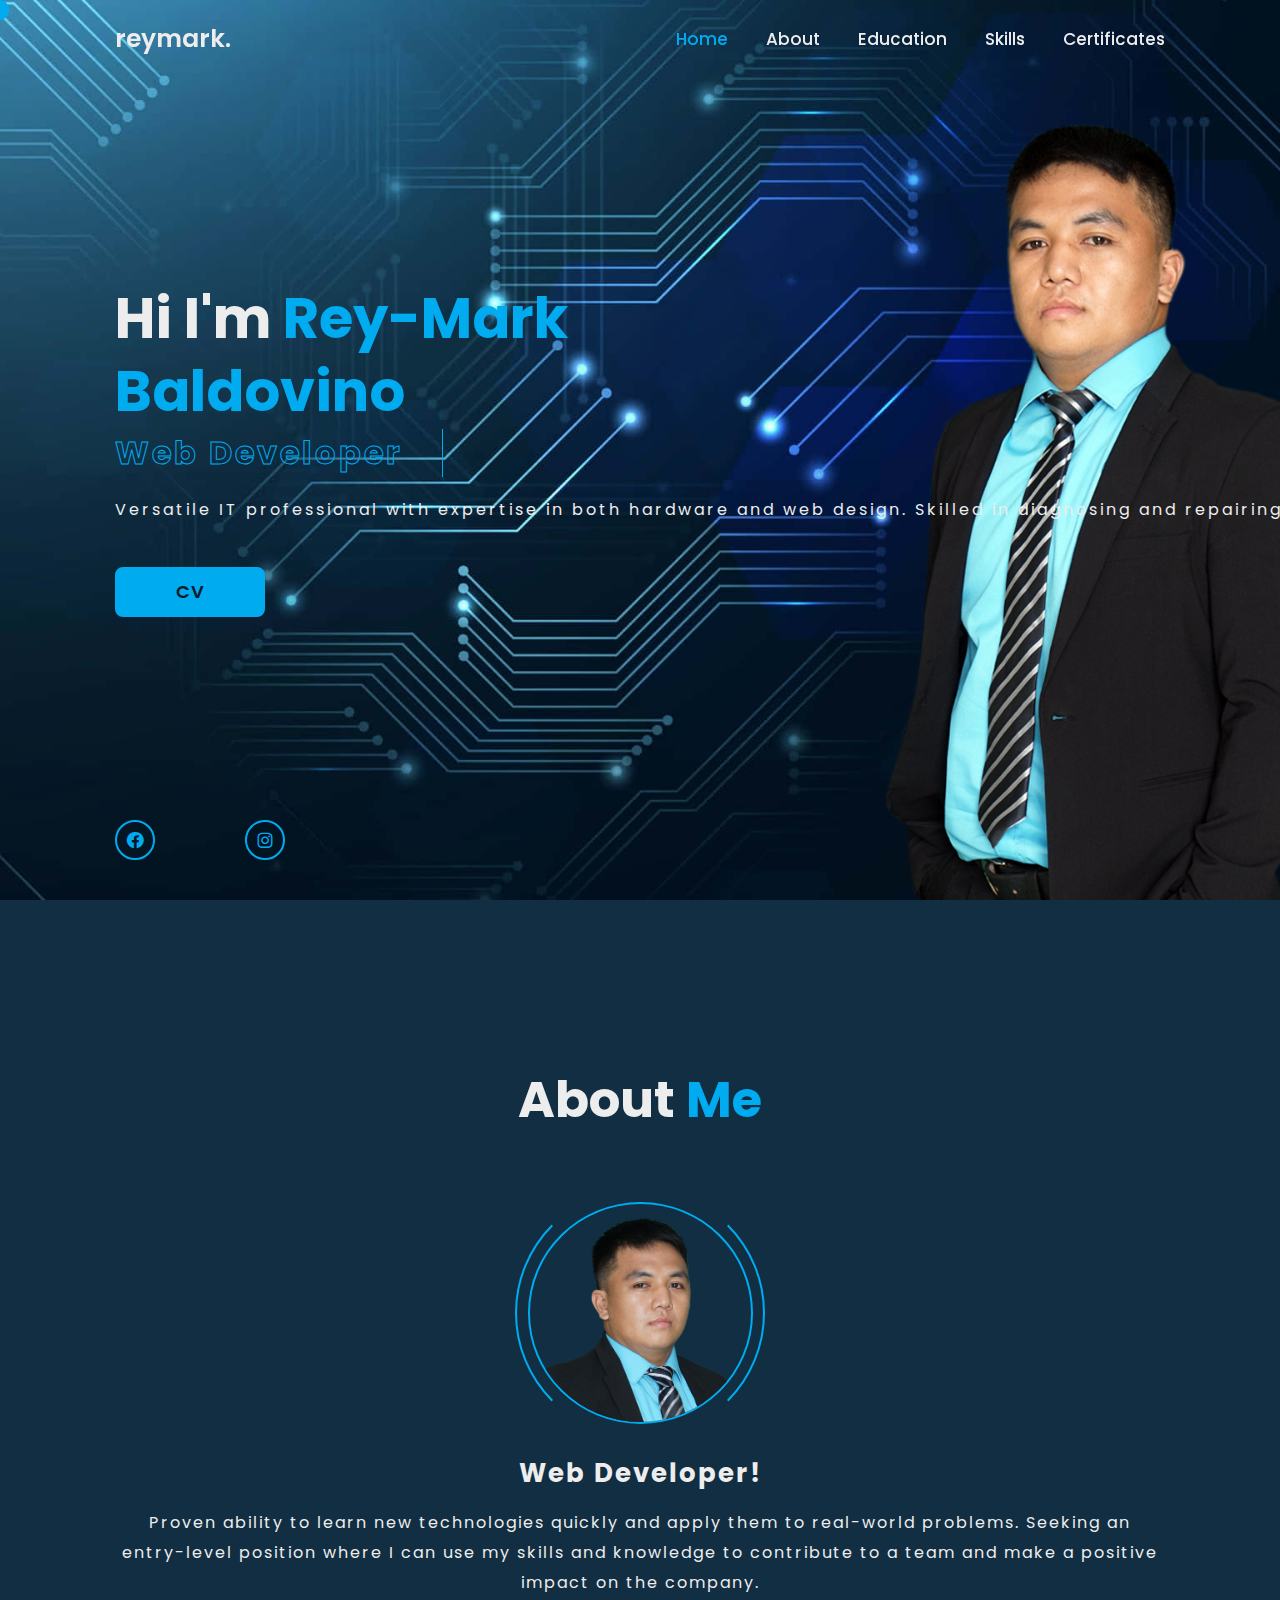
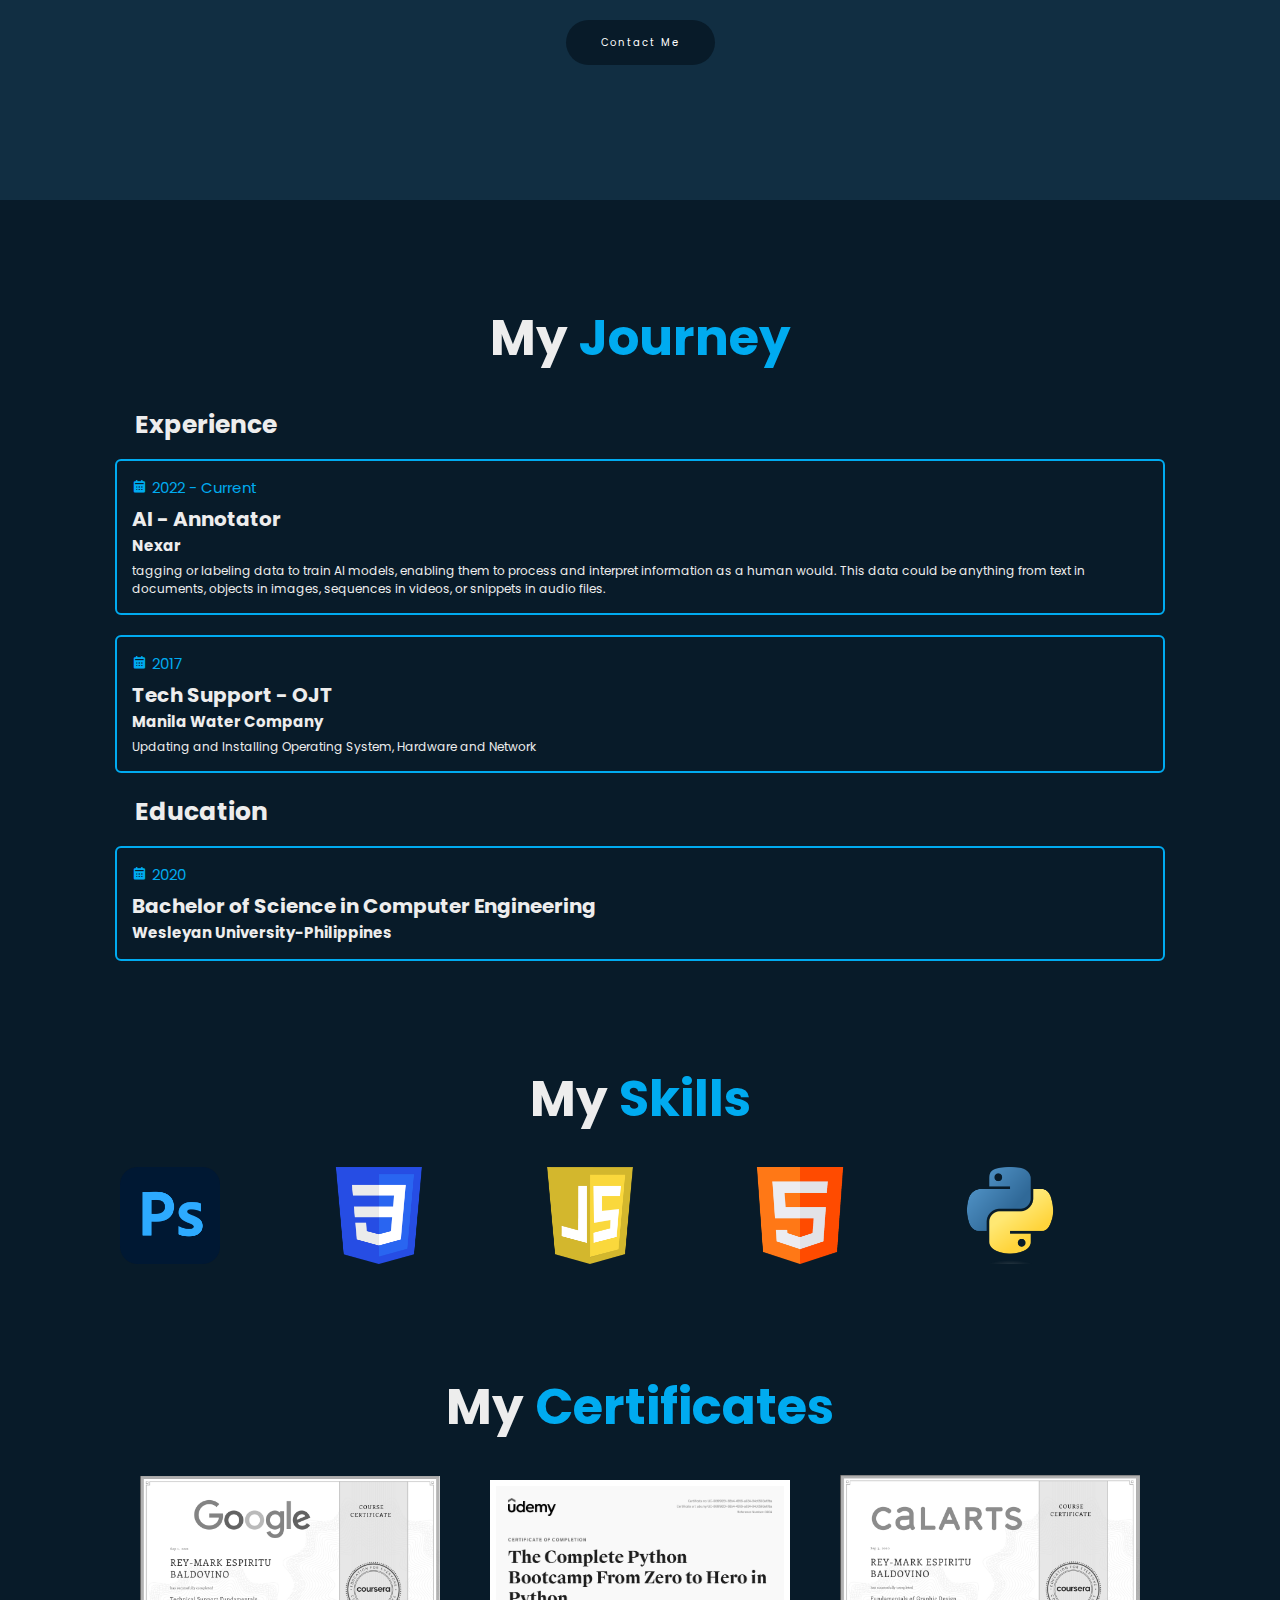
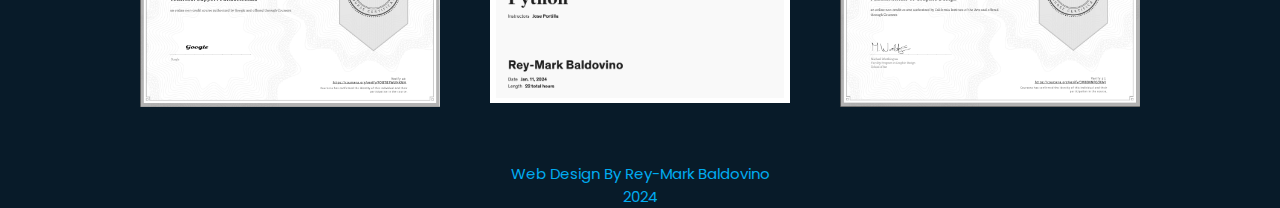
==== index.html @ 8c46447d "Update index.html" ====
<!DOCTYPE html>
<html lang="en">
<head>
    <meta charset="UTF-8">
    <meta name="viewport" content="width=device-width, initial-scale=1.0">
    <title>ReyMark Portfolio</title>
    <link rel="stylesheet" href="style.css">
    <!--icon--->
    <link rel="shortcut icon" type="x-icon" href="logo.JPG">

    <!---box icons-->
    <link href='https://unpkg.com/boxicons@2.1.4/css/boxicons.min.css' rel='stylesheet'>
    <link rel="stylesheet" href="path/to/font-awesome/css/font-awesome.min.css" rel='stylesheet'>

</head>
<body>
    
<!--header design-->

    <header class="header">
        <a href="#" class="logo">reymark.</a>

        <div class="bx bx-menu" id="menu-icon"></div>

        <nav class="navbar">
            <a href="#home" class="active">Home</a>
            <a href="#about">About</a>
            <a href="#education">Education</a>
            <a href="#skills">Skills</a>
            <a href="#certificates">Certificates</a>

        </nav>
    </header>

    <!---home seciton-->
    
    <section class="home" id="home">
         
        </iframe>
        <div class="home-content">
            <h1>Hi I'm <span>Rey-Mark Baldovino</span></h1>
            <div class="text-animate">
                <h3>Web Developer</h3>
            </div>
            <div class="paragraph">
            <p class="rmbaldovino">Versatile IT professional with expertise in both hardware and web design. Skilled in diagnosing and repairing computer hardware, assembling custom builds, and optimizing system performance. Experienced in troubleshooting desktops, laptops, and network infrastructure to ensure seamless functionality.

In addition to hardware expertise, proficient in web design, specializing in responsive, user-friendly websites using HTML, CSS, JavaScript, and modern frameworks. Passionate about creating visually appealing and efficient web solutions while ensuring compatibility across devices. Adept at combining technical knowledge with creative problem-solving to enhance both hardware and digital experiences.</p></div>

            <div class="btn-box">
                
                <a href="rmbaldovino-web.pdf" target= "_blank"download class="btn">CV<i class="fa-solid fa-download"></i></a>
            </div>
        </div>
        <div class="home-sci">
            <a href="https://www.facebook.com/rmbaldovino/" target= "_blank"><i class='bx bxl-facebook-circle' ></i></a>
            <a href="https://www.instagram.com/rmbaldovino/" target= "_blank"><i class='bx bxl-instagram' ></i></a>
            
            
        </div>
        <div class="home-imgHover"></div>
    </section>
    <section class="about" id="about">
        <h2 class="heading">About<span> Me</span></h2>
        <div class="about-img">
            <img src="me.png" alt="">
            <span class="circle-spin"></span>
        </div>
        <div class="about-content">
            <h3>Web Developer!</h3>
            <p>Proven ability to learn new technologies quickly and apply them to real-world problems. Seeking an entry-level position where I can use my skills and knowledge to contribute to a team and make a positive impact on the company.</p>
            <div class="btn-box btns">
                <a href="#divOne" class="button">Contact Me</a>
            </div>

            <div class="overlay" id="divOne">
                <div class="wrapper">
                    <h2>Contact Me</h2>
                    <form class="contact-form" action="https://api.web3forms.com/submit" method="POST">

                        <input type="hidden" name="access_key" value="06168361-7573-4336-a8cb-8e2ebd94ad6c" />
                        <input type="hidden" name="subject" value="New Contact Form Submission from Web3Forms" />
                        <input type="hidden" name="from_name" value="My Website" />
                        <!-- More custom ization options available in the docs: https://docs.web3forms.com -->
                    
                        <div class="form-group-container">
                          <div class="form-group">
                            <label for="name" class="form-label">Name</label>
                            <input id="name" name="name" class="form-input" placeholder="Your name" type="text" />
                          </div>
                          <div class="form-group">
                            <label for="email" class="form-label">Email</label>
                            <input id="email" name="email" class="form-input" placeholder="Your email" type="email" />
                          </div>
                          <div class="form-group">
                            <label for="phone" class="form-label">Phone</label>
                            <input id="phone" name="phone" class="form-input" placeholder="09XX-XXX-XXXX" type="text" />
                          </div>
                          <div class="form-group">
                            <label for="message" class="form-label">Message</label>
                            <textarea class="form-textarea" id="message" name="message" placeholder="Your message"></textarea>
                          </div>
                        </div>
                        <button class="form-submit" type="submit">Send Message</button>
                      </form>
                        </div>
                        
                    </div>
                </div>
            </div>
        </div>
    </section>
    

    <!---education design-->

    <section class="education" id="education">
        <h2 class="heading">My <span>Journey</span></h2>

        
            
        

        <div class="education-row">
            <div class="education-column">
                <h3 class="title">Experience</h3>

                <div class="education-box">
                    <div class="education-content">
                        <div class="content">
                            <div class="year"><i class='bx bxs-calendar' ></i>2022 - Current</div>
                            <h3>AI - Annotator</h3>
                            <h4>Nexar</h4>
                            <p>tagging or labeling data to train AI models, enabling them to process and interpret information as a human would. This data could be anything from text in documents, objects in images, sequences in videos, or snippets in audio files.</p>
                        </div>
                    </div>
                </div>
            
                <div class="education-box">
                    <div class="education-content">
                        <div class="content">
                            <div class="year"><i class='bx bxs-calendar' ></i>2017</div>
                            <h3>Tech Support - OJT</h3>
                            <h4>Manila Water Company</h4>
                            <p>Updating and Installing Operating System, Hardware and Network</p>
                        </div>
                    </div>
                </div>
        
       
        
            <div class="education-column">
                <h3 class="title">Education</h3>

                <div class="education-box">
                    <div class="education-content">
                        <div class="content">
                            <div class="year"><i class='bx bxs-calendar' ></i>2020</div>
                            <h3>Bachelor of Science in Computer Engineering</h3>
                            <h4>Wesleyan University-Philippines</h4>
                        </div>
                    </div>
                </div>
                
        <div class="skills" id="skills">
            <h2 class="heading">My <span>Skills</span></h2>
            <div class="small-container">
                <div class="row">
                    
                <div class="col-5">
                    
                    
                    <img src="photoshop.png"></a>
                    </div>
                    <div class="col-5">
                        
                            <img src="css.png"></a>
                    </div>
                    <div class="col-5">
                        
                            <img src="java.png"></a>
                    </div>
                    <div class="col-5">
                        
                            <img src="html.png"></a>
                    </div>

                    <div class="col-5">
                        
                        <img src="python.png"></a>
                </div>
                </div></div></div>
        
                <div class="certificates" id="certificates">
                    <h2 class="heading">My <span>Certificates</span></h2>
                    <div class="small-container">
                        <div class="row">
                            <div class="cert">
                                <a href="https://coursera.org/share/f41dbfc40cb8616c34977c5c7dcbb284" target= "_blank">
                                    <img src="techsupport.PNG"></a>
                            </div>

                                <div class="cert">
                                    <a href=" https://www.udemy.com/certificate/UC-086f9251-58b4-4556-a034-84c6593e6fba/" target= "_blank">
                                        <img src="pythoncert.jpg"></a>
                                </div>

                                <div class="cert">
                                    <a href="https://coursera.org/share/c3903c83af17bc0aebef43ce1b328d36" target= "_blank">
                                    <img src="graphics.PNG"></a>
                            </div>
                        </div>
    </section>
    <p class="copyright"> Web Design By Rey-Mark Baldovino<br>
        2024</p>


    <script src="js/script.js"></script>

</body>
</html>
---- style.css ----
@import url("https://fonts.googleapis.com/css2?family=Poppins:ital,wght@0,100;0,200;0,300;0,400;0,500;0,600;0,700;0,800;0,900;1,100;1,200;1,300;1,400;1,500;1,600;1,700;1,800;1,900&display=swap" );

*{
    margin: 0;
    padding: 0;
    box-sizing: border-box;
    text-decoration: none;
    border: none;
    outline: none;
    scroll-behavior: smooth;
    font-family: 'Poppins', sans-serif;
}

:root{
    --bg-color: #081b29;
    --second-bg-color: #112e42;
    --text-color: #ededed;
    --main-color: #00abf0;
}
.hero{
    width: 100%;
    height: 100%;
}
html{
    font-size: 62.5%;
    overflow-x: hidden;
}

body{
    
    background: var(--bg-color);
    color: var(--text-color);
}

.header{
    position: fixed;
    top: 0;
    left: 0;
    width: 100%;
    padding: 2rem 9%;
    background: transparent;
    display: flex;
    justify-content: space-between;
    align-items: center;
    z-index: 100;
}

.logo{
    font-size: 2.5rem;
    color:var(--text-color);
    font-weight: 600;
}
 /*contact form */
 h5{
    text-align: center;
    color: #00abf0;
    margin: 80px auto;
    font-size: 20px;
    width: 50%;
    line-height: 1.7;
 }
 .btns{
    text-align: center;
 }
.button{
    font-size: 1em;
    padding: 15px 35px;
    color: #fff;
    text-decoration: none;
    cursor: pointer;
    transition: all 0.3s ease-out;
    background: #081b29;
    border-radius: 50px;
}
.overlay{
    position: fixed;
    top: 0;
    bottom: 0;
    left: 0;
    right: 0;
    background: rgba(0, 0, 0, .8);
    transition: opacity 500ms;
    visibility: hidden;
    opacity: 0;
}
.overlay:target{
    visibility: visible;
    opacity: 1;
}
.wrapper{
    margin: 70px auto;
    padding: 20px;
    background: #112e42;
    border-radius: 5px;
    width: 30%;
    position: relative;
    transition: all 5s ease-in-out;
}
.wrapper h2{
    margin-top: 0;
    color: #00abf0;
}
.wrapper .close{
    position: absolute;
    top: 20px;
    right: 30px;
    transition: all 200ms;
    font-size: 30px;
    font-weight: bold;
    text-decoration: none;
    color: #112e42;
}
.wrapper .content{
    max-height: 30%;
    overflow: auto;
}
/*form dsign*/
.container{
    border-radius: 5px;
    background-color:#112e42;
    padding: 20px 0;
}
form label{
    text-transform: uppercase;
    font-weight: 500;
    letter-spacing: 3px;
}
input[type=text], textarea{
    width: 100%;
    padding: 12px;
    border: 1px solid #00abf0;
    border-radius: 5px;
    box-sizing: border-box;
    margin-top: 6px;
    margin-bottom: 16px;
    resize: vertical;
}
input[type=email], textarea{
    width: 100%;
    padding: 12px;
    border: 1px solid #00abf0;
    border-radius: 5px;
    box-sizing: border-box;
    margin-top: 6px;
    margin-bottom: 16px;
    resize: vertical;
}
input[type="submit"]{
    background-color: #00abf0;
    color: #112e42;
    padding: 15px 50px;
    border: none;
    border-radius: 50px;
    cursor: pointer;
    font-size: 15px;
    text-transform: uppercase;
    letter-spacing: 3px;
}
.form-submit {
    width: 100%;
    margin-top: 1.2rem;
    background-color: #00abf0;
    color: #fff;
    padding: 13px 5px;
    border-radius: 0.375rem;
  }
.navbar a{
    font-size: 1.7rem;
    color: var(--text-color);
    font-weight: 500;
    margin-left: 3.5rem;
    transition: .3s;
}

.navbar a:hover,
.navbar a.active {
    color:var(--main-color);
}

#menu-icon{
    font-size: 3.6rem;
    color: var(--text-color);
    cursor: pointer;
    display: none;
}

section{
    min-height: 100vh;
    padding: 10rem 9% 2rem;
}

.home{
    display: flex;
    align-items: center;
    padding: 0 9%;
    background: url(try.jpg) no-repeat;
    background-size: cover;
    background-position: center;
}

.home-content{
    
    max-width: 60rem;
    
}
.paragraph {
    display: inline-block;
    
}


.rmbaldovino{
    
    letter-spacing: 3px;
    font-family: 'Poppins', sans-serif;
    border-right: 5px solid;
    width: 100%;
    white-space: nowrap;
    overflow: hidden;
    animation: typing 2s steps(400), cursor .4s step-end infinite alternate;

}

@keyframes cursor {
    50% {border-color:transparent ;}
    
}
@keyframes typing{
    from {width: 0;}
    
}   

.home-content h1{
    font-size: 5.6rem;
    font-weight: 700;
    line-height: 1.3;
}


.home-content .text-animate{
    position: relative;
    width: 32.8rem;

}

.home-content .text-animate h3{
    letter-spacing: 3px;
    font-family: 'Poppins', sans-serif;
    border-right: 5px solid;
    width: 100%;
    white-space: nowrap;
    font-size: 3.2rem;
    font-weight: 700;
    color: transparent;
    overflow: hidden;
    -webkit-text-stroke: 1px var(--main-color);
    border-right: 1px solid #00abf0;
    animation: animate 5s  linear infinite;
}

@keyframes animate{
    0%,90%,100%
    {width: 0%;}
    70%,90%
    {width: 89%;}
}





.home-content p{
    font-size: 1.6rem;
    margin: 2rem 0 4rem;
}

.btn-box{
    position: relative;
    display: flex;
    justify-content: space-between;
    width: 34.5rem;
    height: 5rem;
}

.btn-box .btn{
    position: relative;
    display: inline-flex;
    justify-content: center;
    align-items: center;
    width: 15rem;
    height: 100%;
    background: var(--main-color);
    border: .2rem solid var(--main-color);
    border-radius: .8rem;
    font-size: 1.8rem;
    font-weight: 600;
    letter-spacing: .1rem;
    color:var(--bg-color);
    z-index: 1;
    overflow: hidden;
    transition: .5s;
}

.btn-box .btn:hover{
    color:var(--main-color);
}

.btn-box .btn:nth-child(2){
    background: transparent;
    color: var(--main-color);
}

.btn-box .btn:nth-child(2):hover{
    color:var(--bg-color);
}

.btn-box .btn:nth-child(2)::before{
    background: var(--main-color);
}



.btn-box .btn::before{
    content: '';
    position: absolute;
    top: 0;
    left: 0;
    width: 0;
    height: 100%;
    background: var(--bg-color);
    z-index: -1;
    transition: .5s;
}

.btn-box .btn:hover::before{
    width: 100%;
}
.home-sci{
    position: absolute;
    bottom: 4rem;
    width: 170px;
    display: flex;
    justify-content: space-between;
}

.home-sci a {
    position: relative;
    display: inline-flex;
    justify-content: center;
    align-items: center;
    width: 40px;
    height: 40px;
    background: transparent;
    border: .2rem solid var(--main-color);
    border-radius: 50%;
    font-size: 20px;
    color: var(--main-color);
    z-index: 1;
    overflow: hidden;
    transition: .5s;
}

.home-sci a:hover{
    color: var(--bg-color);
}

.home-sci a::before{
    content: '';
    position: absolute;
    top: 0;
    left: 0;
    width: 0;
    height: 100%;
    background: var(--main-color);
    z-index: -1;
    transition: .5s;
}

.home-sci a:hover::before{
    width: 100%;
}





.about{
    display: flex;
    justify-content: center;
    align-items: center;
    flex-direction: column;
    gap: 2rem;
    background: var(--second-bg-color);
    padding-bottom: 6rem;
}
.heading{
    font-size: 5rem;
    margin-bottom: 3rem;
    text-align: center;
}
span{
    color: var(--main-color);
}

.about-img{
    position: relative;
    width: 25rem;
    height: 25rem;
    border-radius: 50%;
    display: flex;
    justify-content: center;
    align-items: center;
}

.about-img img{
    width: 90%;
    border-radius: 50%;
    border: .2rem solid var(--main-color);
}

.about-img .circle-spin{
    position: absolute;
    top: 50%;
    left: 50%;
    transform: translate(-50%, -50%) rotate(0);
    width: 100%;
    height: 100%;
    border-radius: 50%;
    border-top: .2rem solid var(--second-bg-color);
    border-bottom: .2rem solid var(--second-bg-color) ;
    border-left: .2rem solid var(--main-color);
    border-right: .2rem solid var(--main-color);
}

.about-content{
    letter-spacing: 2px;
    line-height: 30px;
    text-align: center;
}

.about-content h3{
    font-size: 2.6rem;
}

.about-content p{
    font-size: 1.6rem;
    margin: 2rem 0 3rem;
}

.btn-box.btns {
    display: inline-block;
    width: 15rem;
}

.btn-box-btns a::before{
    background: var(--second-bg-color);
}

.education{
    display: flex;
    justify-content: center;
    align-items: center;
    flex-direction: column;
    min-height: auto;
    padding-bottom: 5rem;
}

.education .education-row{
    display: flex;
    flex-wrap: wrap;
    gap: 5rem;
}

.education-row .education-column{
    flex:1 1 40rem;
}

.education-column .title{
    font-size: 2.5rem;
    margin: 0 0 1.5rem 2rem;
}


.education-box .education-content::before{
    content: '';
    position: absolute;
    top: 0;
    left: -1.1rem;
    width: 2rem;
    height: 2rem;
    background: var(--main-color);
    border-radius: 50%;
}

.education-content .content{
    position: relative;
    padding: 1.5rem;
    border: .2rem solid var(--main-color);
    border-radius: .6rem;
    margin-bottom: 2rem;
    overflow: hidden;
}

.education-content .content::before{
    content: '';
    position: absolute;
    top: 0;
    left: 0;
    width: 0;
    height: 100%;
    background: var(--second-bg-color);
    z-index: -1;
    transition: .5s;
}

.education-content .content:hover::before{
    width: 100%;
}


.education-content .content .year {
    font-size: 1.5rem;
    color: var(--main-color);
    padding-bottom: .5rem;
}

.education-content .content .year i{
    padding-right: .5rem;
}

.education-content .content h3{
    font-size: 2rem;
}

.education-content .content h4{
    font-size: 1.5rem;
}

.education-content p{
    font-size: 1.2rem;
    padding-top: .5rem;
    
}
.skills{
    margin: 100px auto;
}
.col-5{
    width: 200px;
}
.col-5 img{
    max-width: 100px;
    max-height: 100px;
    cursor: pointer;
   
}
.col-5 img:hover{
    filter: grayscale(0);
}
.row{
    display: flex;
    align-items: center;
    flex-wrap: wrap;
    justify-content: space-around;
}

.cert img{
    max-width: 300px;
    max-height: 300px;
    cursor: pointer;
    filter: grayscale(100%);
}
.cert img:hover{
    filter: grayscale(0);
}
.copyright{
    font-size: 1.5rem;
    text-align: center;
    color: var(--main-color);
}
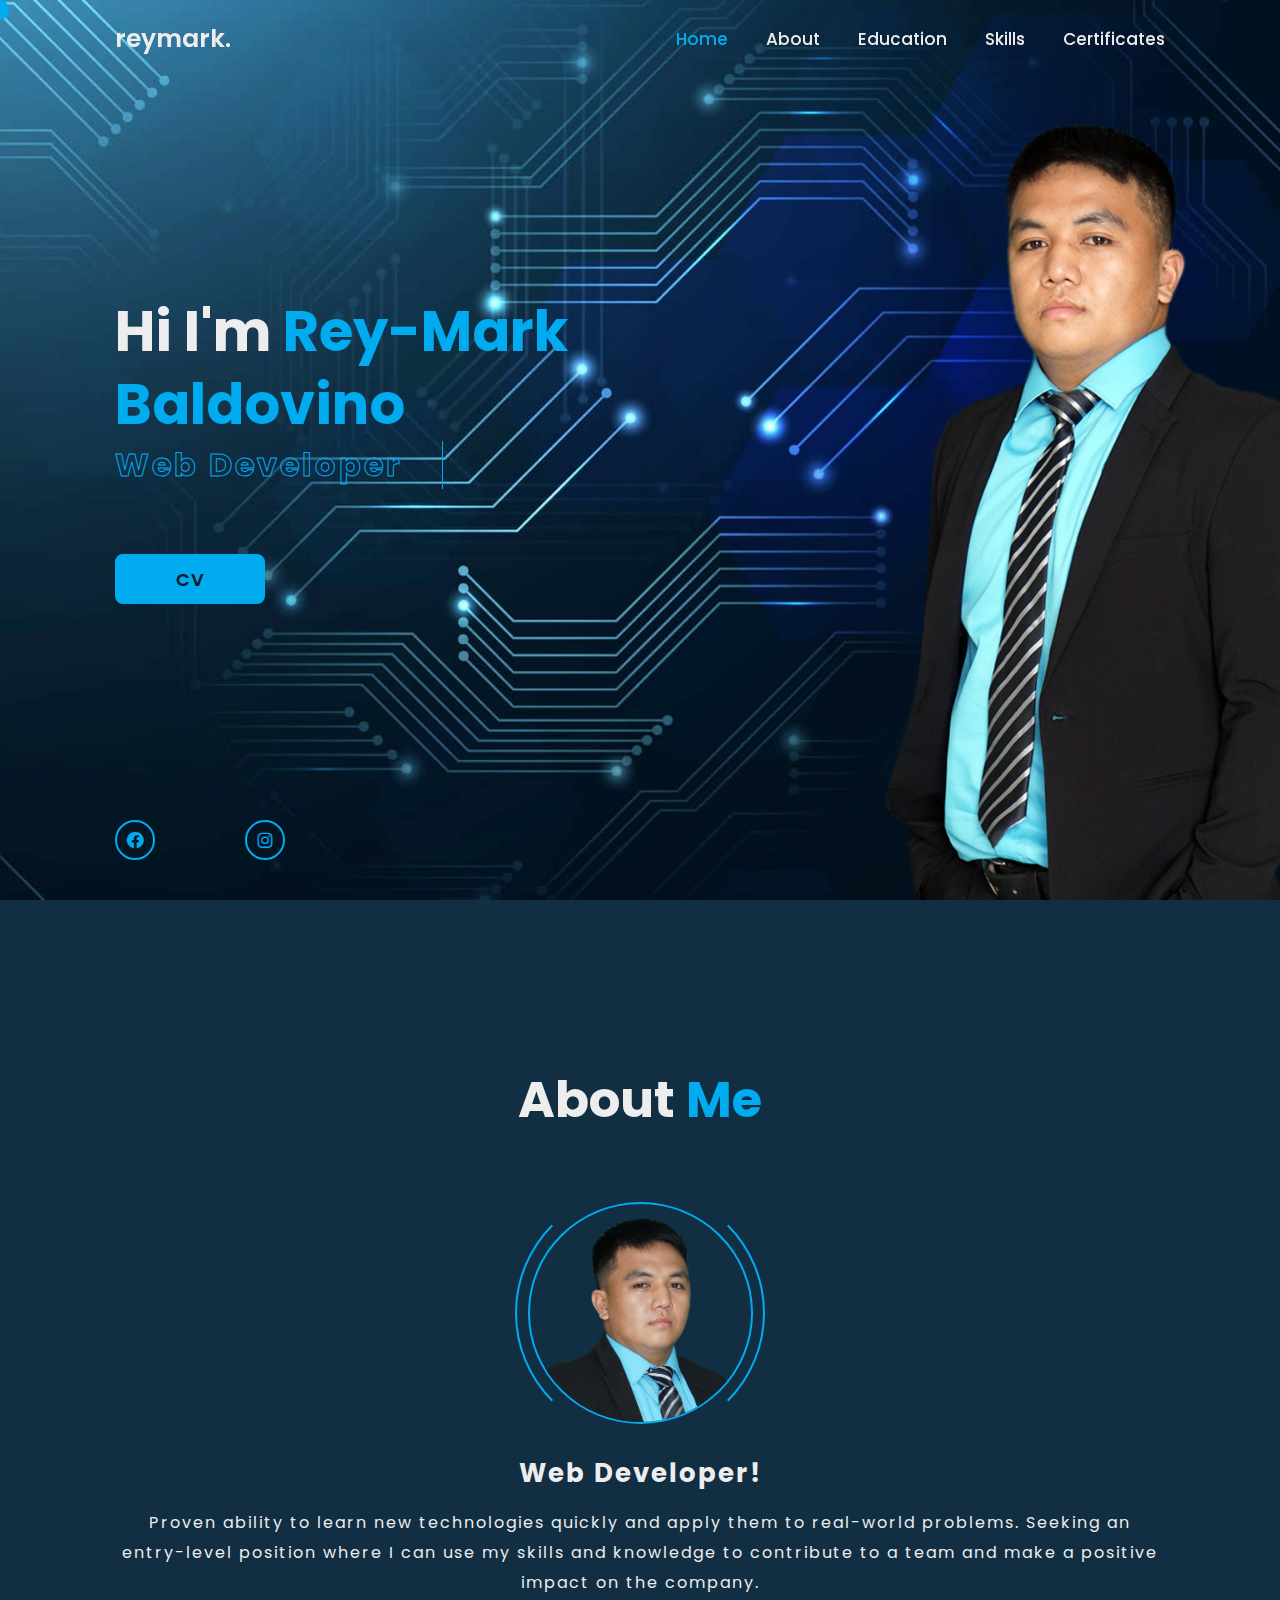
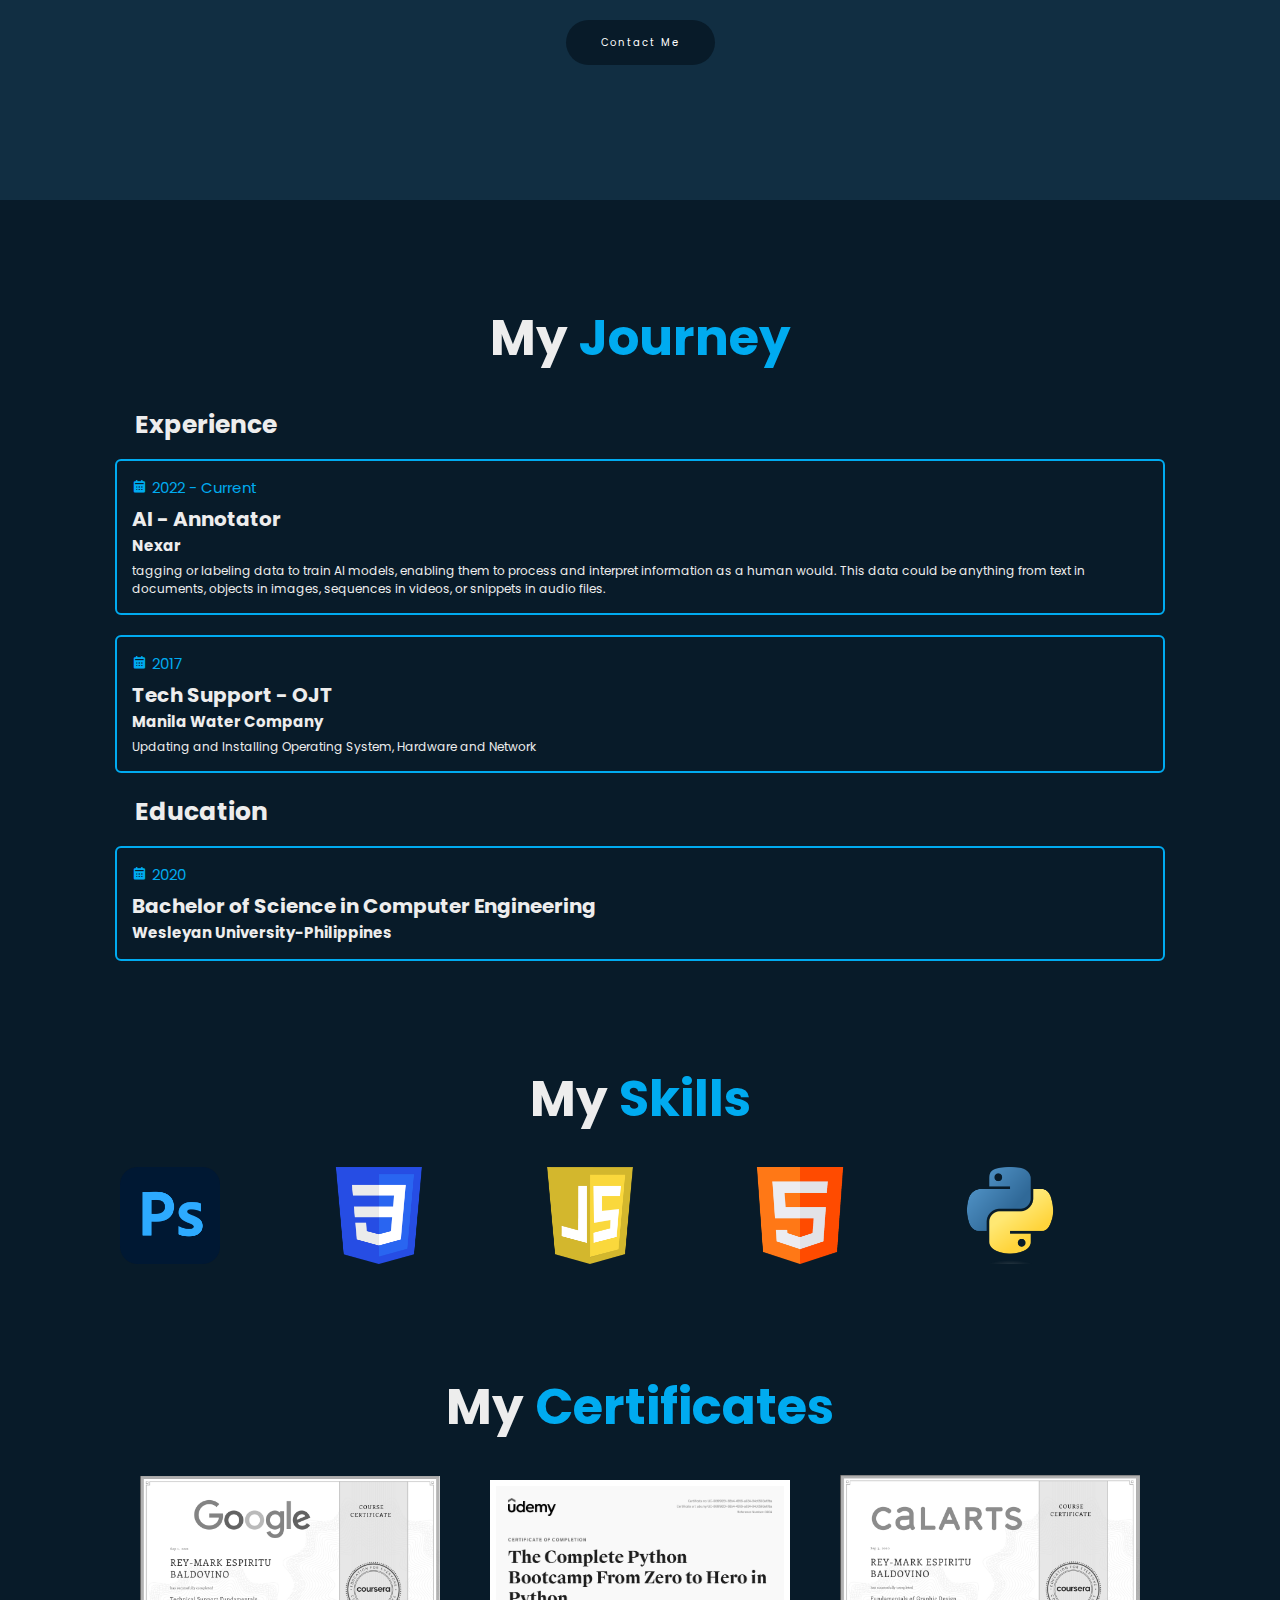
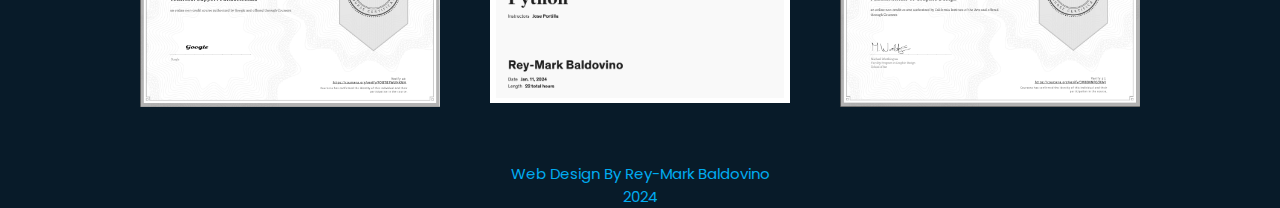
==== commit 810865c3: "Update index.html" ====
--- a/index.html
+++ b/index.html
@@ -43,9 +43,7 @@
                 <h3>Web Developer</h3>
             </div>
             <div class="paragraph">
-            <p class="rmbaldovino">Versatile IT professional with expertise in both hardware and web design. Skilled in diagnosing and repairing computer hardware, assembling custom builds, and optimizing system performance. Experienced in troubleshooting desktops, laptops, and network infrastructure to ensure seamless functionality.
-
-In addition to hardware expertise, proficient in web design, specializing in responsive, user-friendly websites using HTML, CSS, JavaScript, and modern frameworks. Passionate about creating visually appealing and efficient web solutions while ensuring compatibility across devices. Adept at combining technical knowledge with creative problem-solving to enhance both hardware and digital experiences.</p></div>
+            <p class="rmbaldovino"></p></div>
 
             <div class="btn-box">
                 
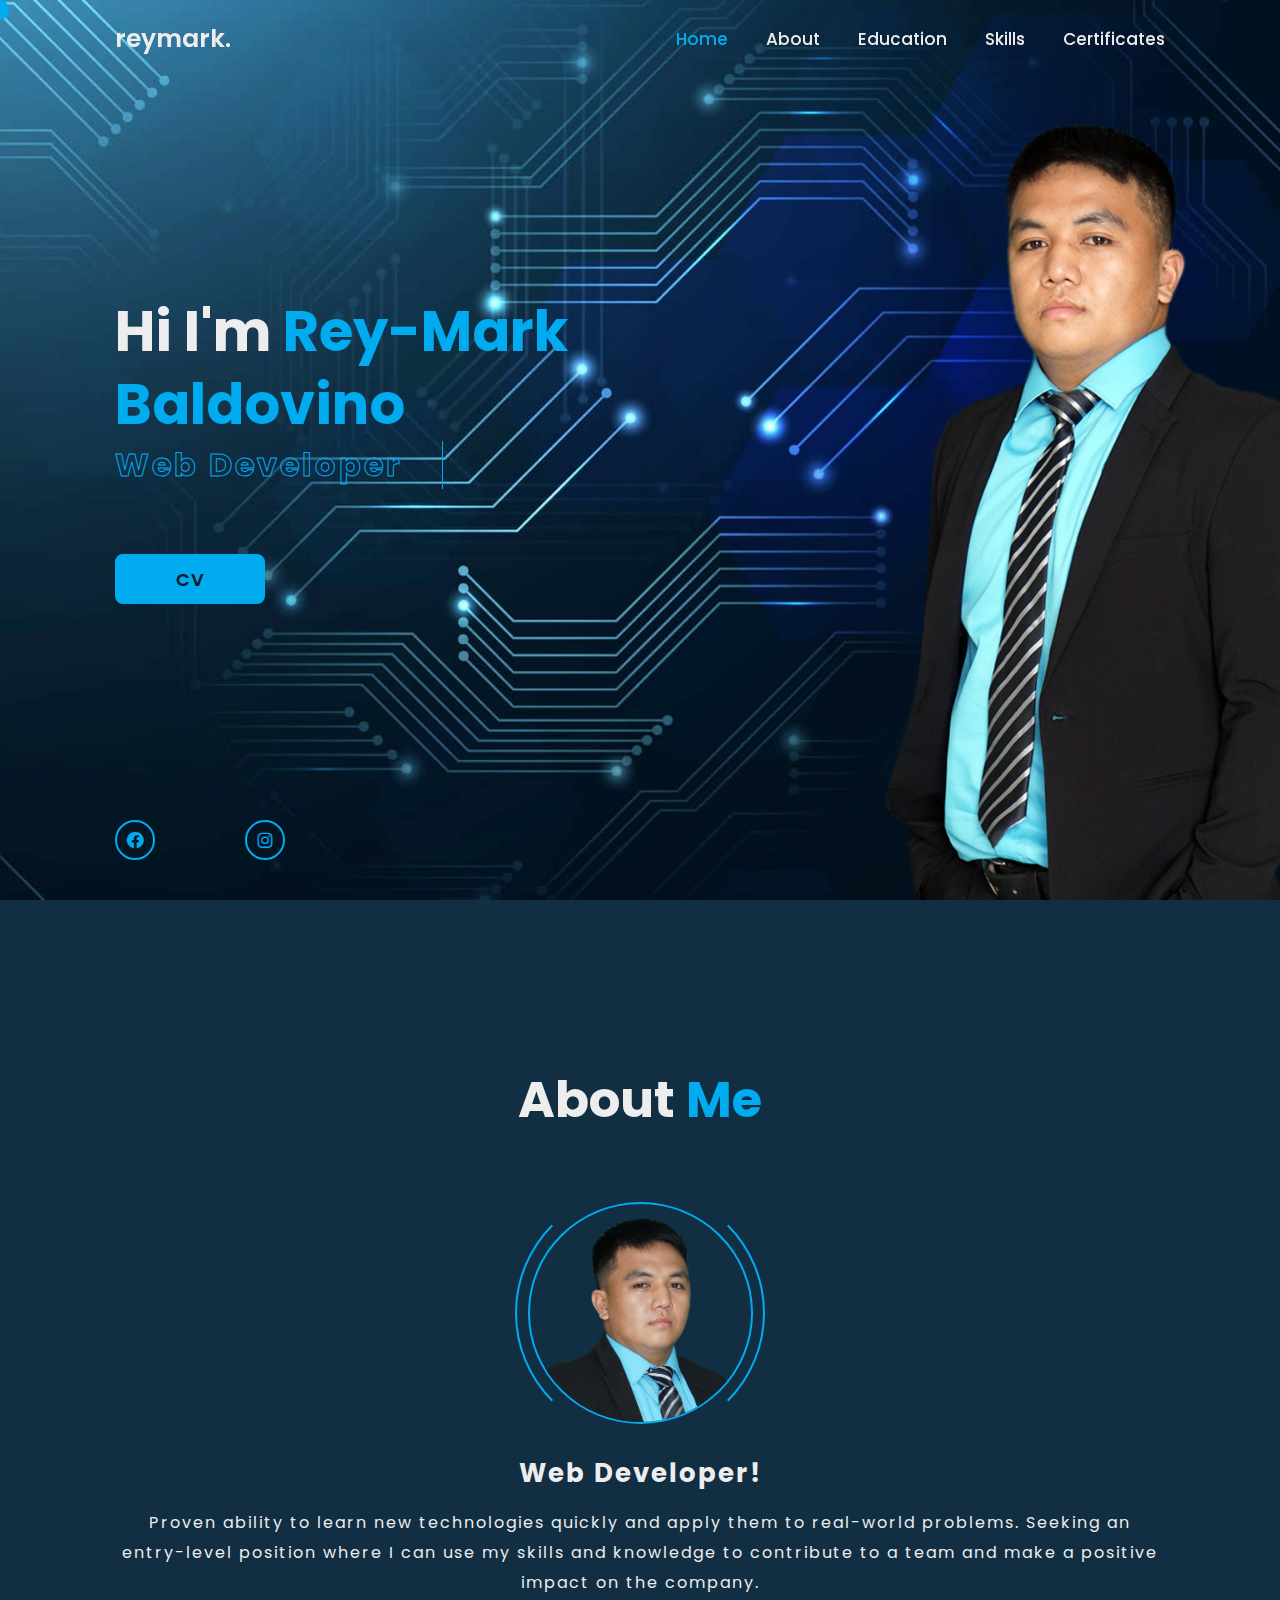
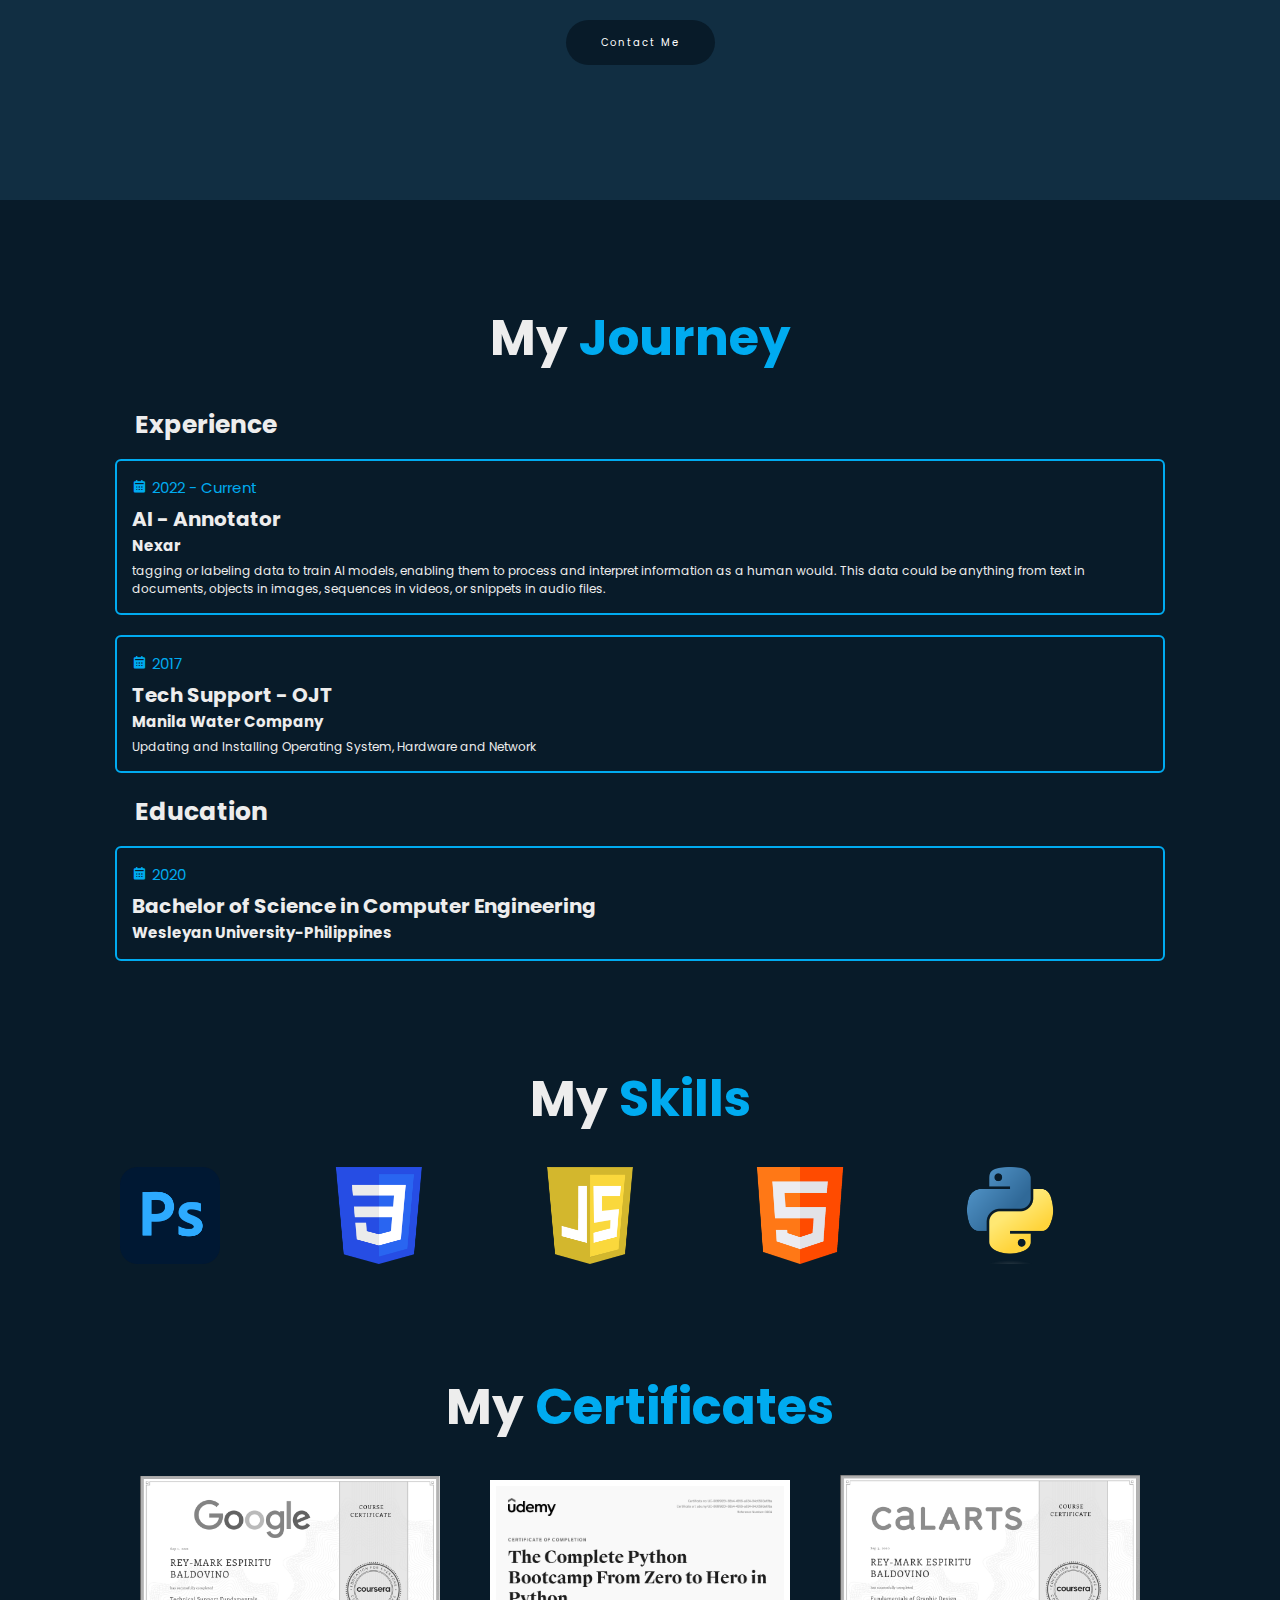
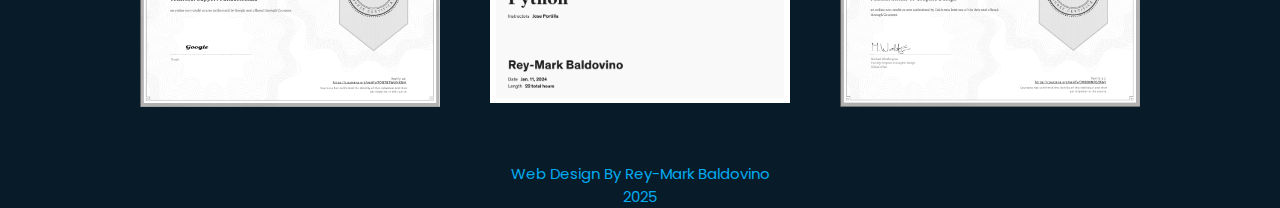
==== commit ae8371b3: "Update index.html" ====
--- a/index.html
+++ b/index.html
@@ -210,7 +210,7 @@
                         </div>
     </section>
     <p class="copyright"> Web Design By Rey-Mark Baldovino<br>
-        2024</p>
+        2025</p>
 
 
     <script src="js/script.js"></script>
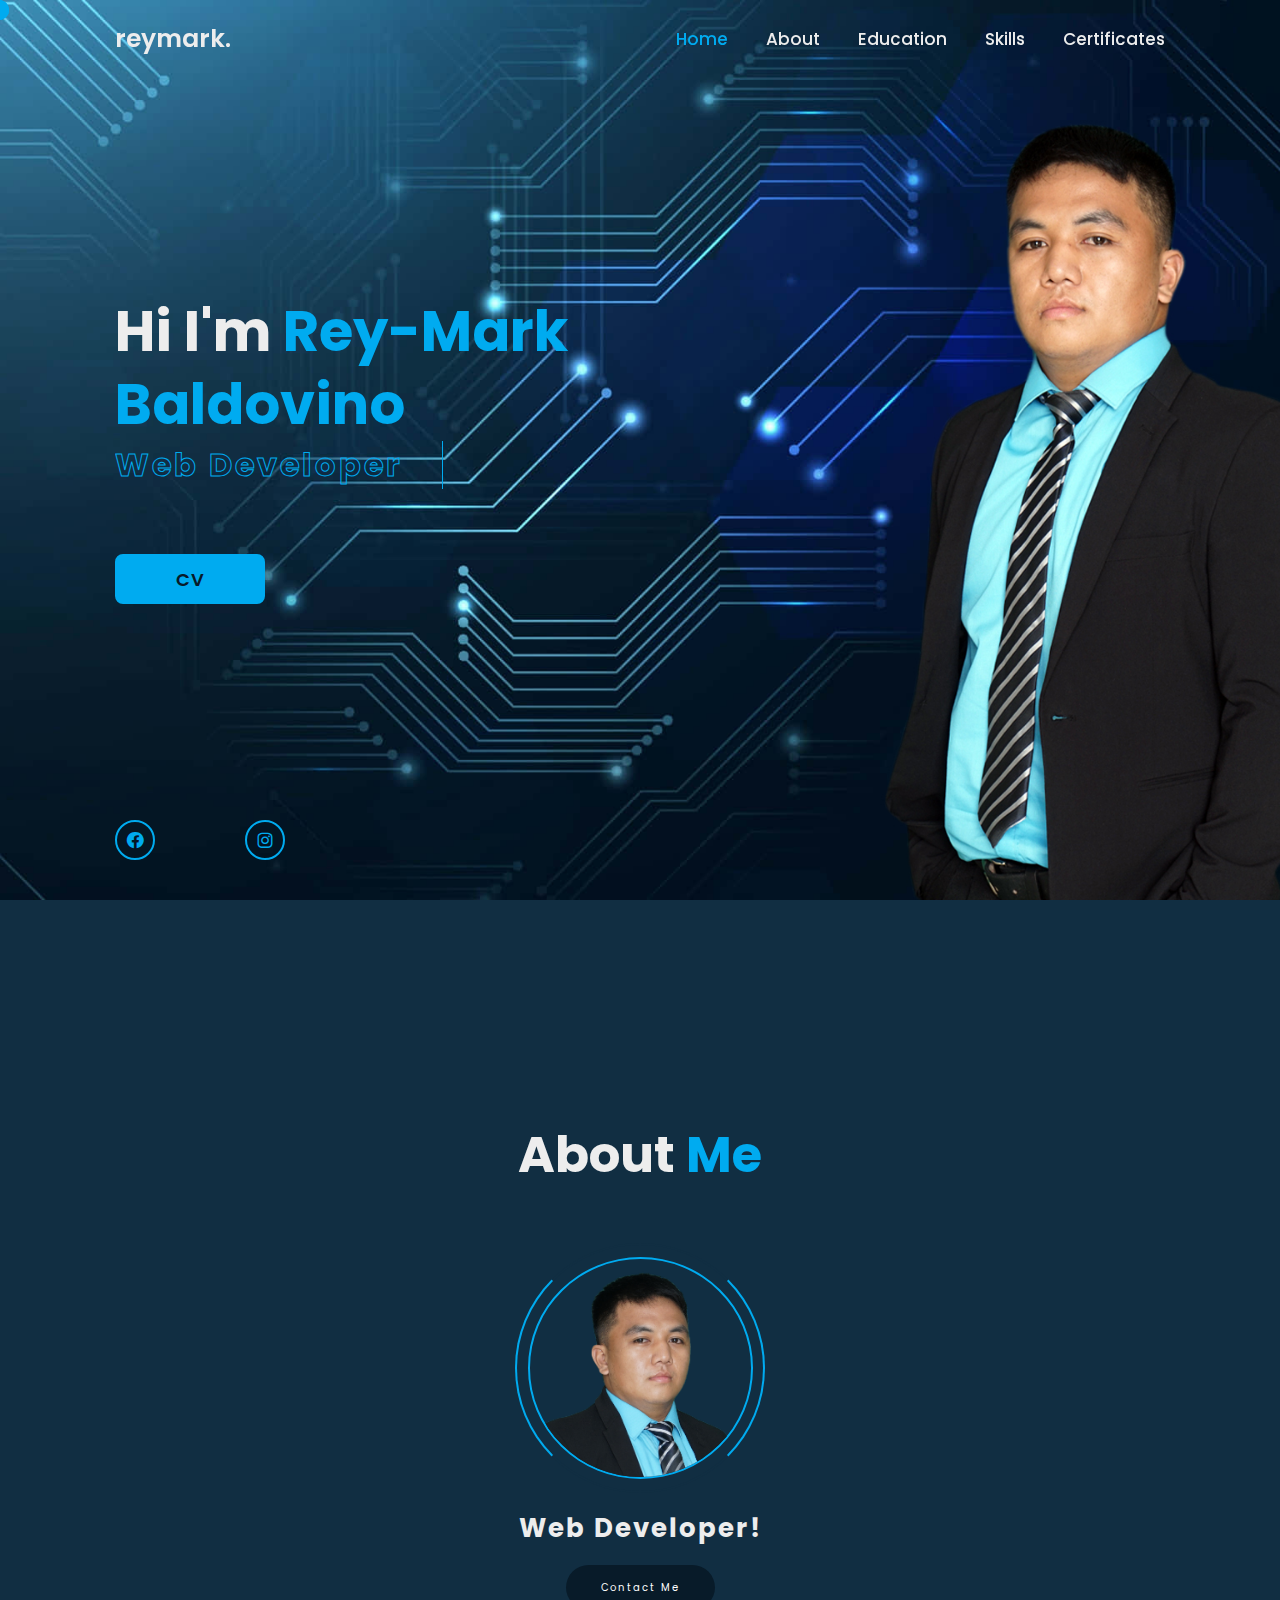
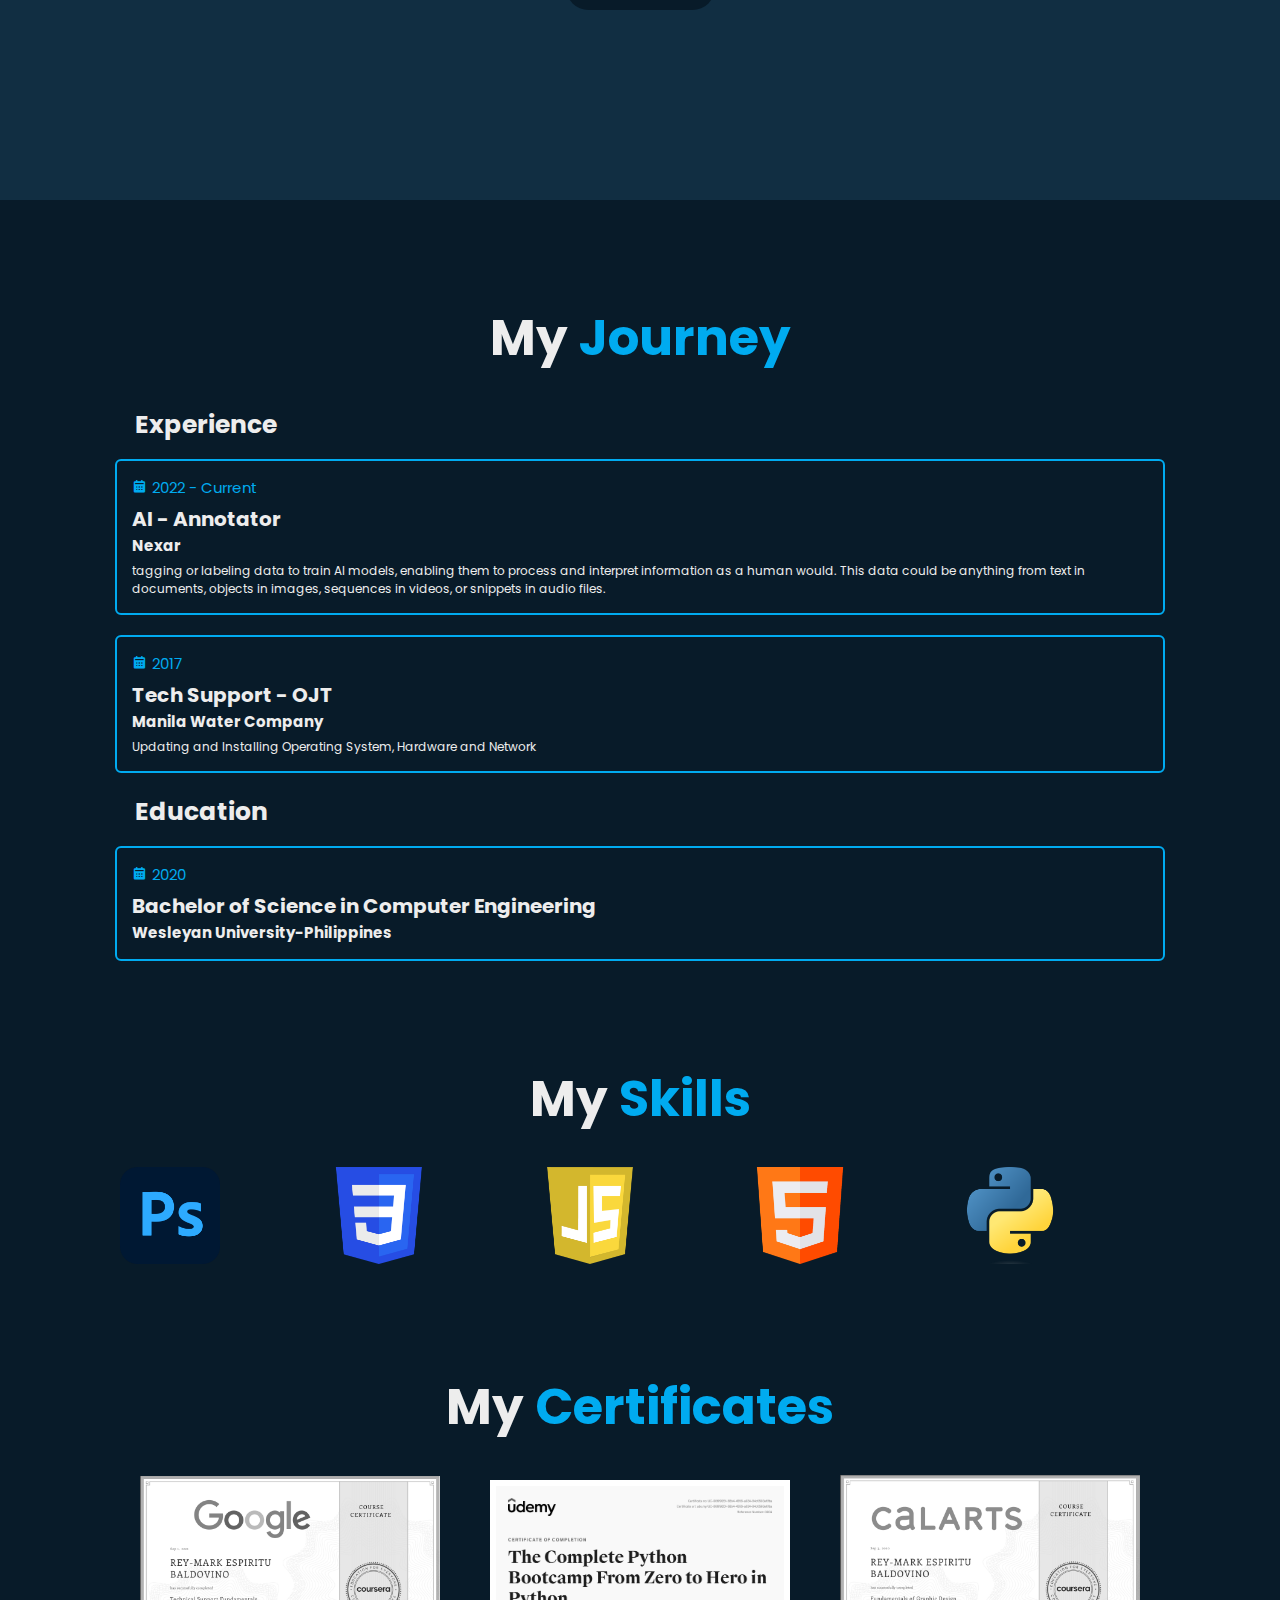
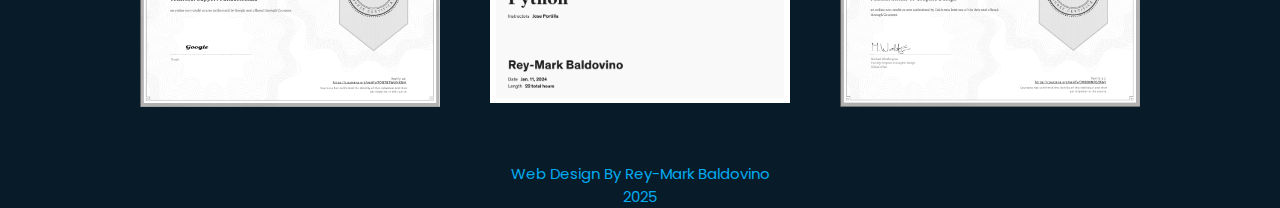
==== commit df7006ec: "Update index.html" ====
--- a/index.html
+++ b/index.html
@@ -66,7 +66,7 @@
         </div>
         <div class="about-content">
             <h3>Web Developer!</h3>
-            <p>Proven ability to learn new technologies quickly and apply them to real-world problems. Seeking an entry-level position where I can use my skills and knowledge to contribute to a team and make a positive impact on the company.</p>
+            <p></p>
             <div class="btn-box btns">
                 <a href="#divOne" class="button">Contact Me</a>
             </div>
